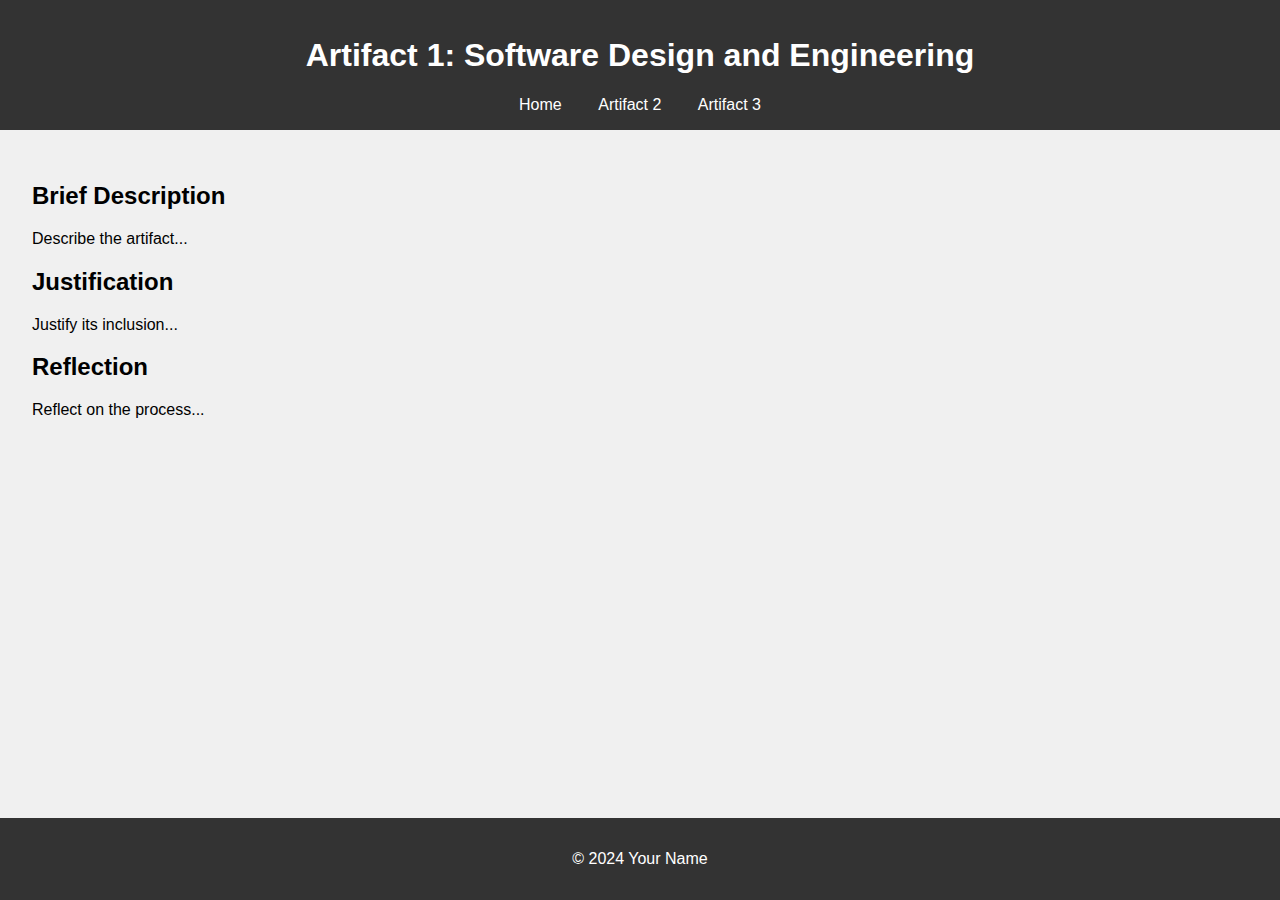
==== artifact1.html @ aca3f273 "Eport update" ====
<!DOCTYPE html>
<html lang="en">
<head>
    <meta charset="UTF-8">
    <meta name="viewport" content="width=device-width, initial-scale=1.0">
    <title>Artifact 1</title>
    <link rel="stylesheet" href="css/styles.css">
</head>
<body>
    <header>
        <h1>Artifact 1: Software Design and Engineering</h1>
        <nav>
            <ul>
                <li><a href="index.html">Home</a></li>
                <li><a href="artifact2.html">Artifact 2</a></li>
                <li><a href="artifact3.html">Artifact 3</a></li>
            </ul>
        </nav>
    </header>
    <main>
        <section>
            <h2>Brief Description</h2>
            <p>Describe the artifact...</p>
        </section>
        <section>
            <h2>Justification</h2>
            <p>Justify its inclusion...</p>
        </section>
        <section>
            <h2>Reflection</h2>
            <p>Reflect on the process...</p>
        </section>
    </main>
    <footer>
        <p>&copy; 2024 Your Name</p>
    </footer>
    <script src="js/script.js"></script>
</body>
</html>
---- css/styles.css ----
body {
    font-family: Arial, sans-serif;
    margin: 0;
    padding: 0;
    background-color: #f0f0f0;
}

header {
    background-color: #333;
    color: white;
    padding: 1em 0;
    text-align: center;
}

nav ul {
    list-style-type: none;
    margin: 0;
    padding: 0;
}

nav ul li {
    display: inline;
    margin: 0 1em;
}

nav ul li a {
    color: white;
    text-decoration: none;
}

main {
    padding: 2em;
}

footer {
    background-color: #333;
    color: white;
    text-align: center;
    padding: 1em 0;
    position: fixed;
    width: 100%;
    bottom: 0;
}
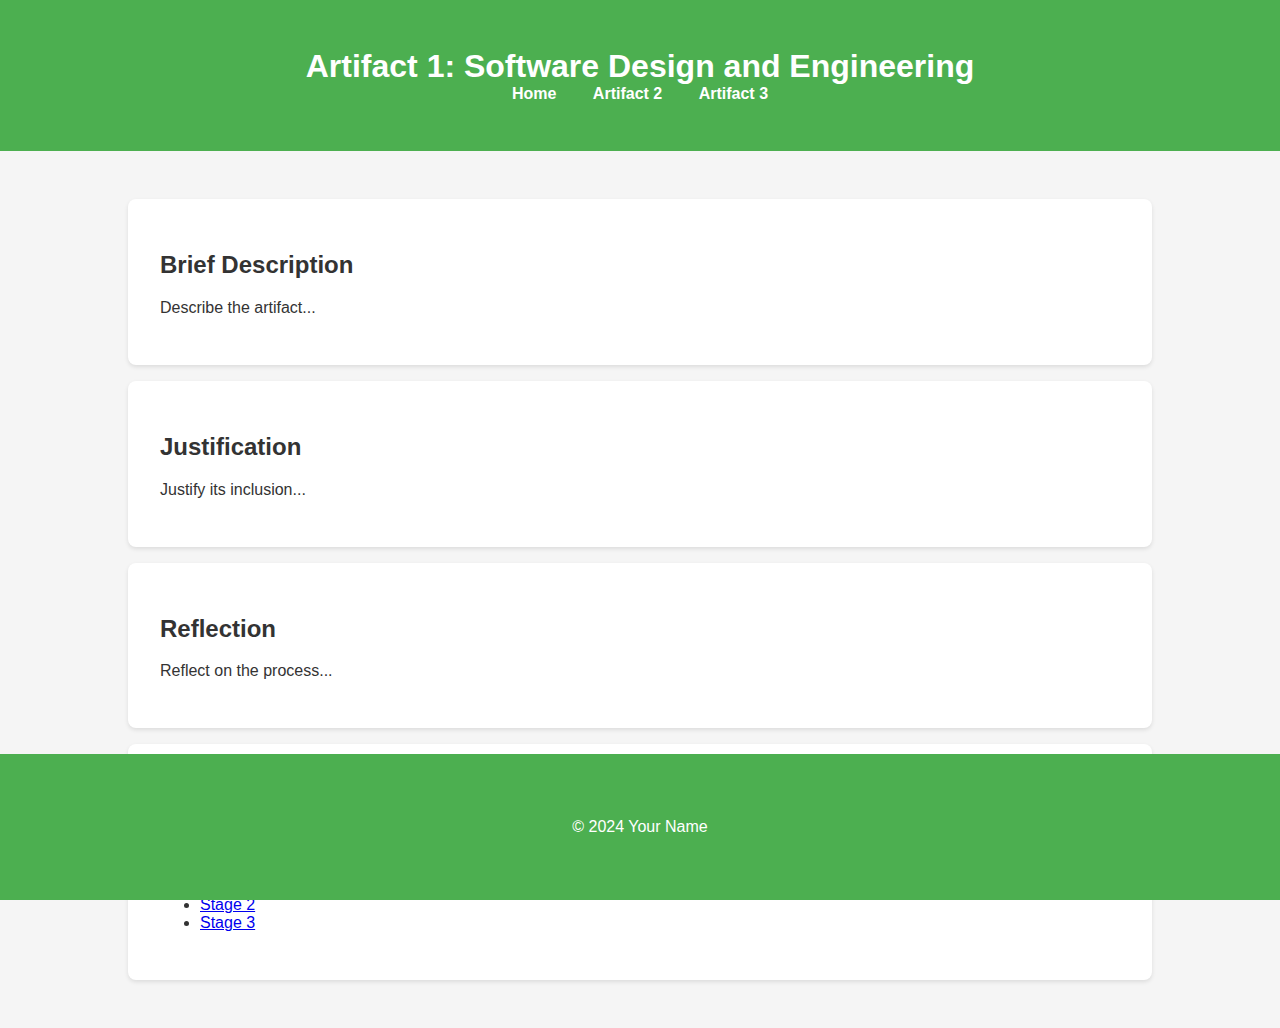
==== commit c229c536: "Enhanced Port" ====
--- a/artifact1.html
+++ b/artifact1.html
@@ -8,16 +8,18 @@
 </head>
 <body>
     <header>
-        <h1>Artifact 1: Software Design and Engineering</h1>
-        <nav>
-            <ul>
-                <li><a href="index.html">Home</a></li>
-                <li><a href="artifact2.html">Artifact 2</a></li>
-                <li><a href="artifact3.html">Artifact 3</a></li>
-            </ul>
-        </nav>
+        <div class="container">
+            <h1>Artifact 1: Software Design and Engineering</h1>
+            <nav>
+                <ul>
+                    <li><a href="index.html">Home</a></li>
+                    <li><a href="artifact2.html">Artifact 2</a></li>
+                    <li><a href="artifact3.html">Artifact 3</a></li>
+                </ul>
+            </nav>
+        </div>
     </header>
-    <main>
+    <main class="container">
         <section>
             <h2>Brief Description</h2>
             <p>Describe the artifact...</p>
@@ -30,9 +32,20 @@
             <h2>Reflection</h2>
             <p>Reflect on the process...</p>
         </section>
+        <section>
+            <h2>Development Stages</h2>
+            <p>Download each stage of development:</p>
+            <ul>
+                <li><a href="zips/stage1.zip" download>Stage 1</a></li>
+                <li><a href="zips/stage2.zip" download>Stage 2</a></li>
+                <li><a href="zips/stage3.zip" download>Stage 3</a></li>
+            </ul>
+        </section>
     </main>
     <footer>
-        <p>&copy; 2024 Your Name</p>
+        <div class="container">
+            <p>&copy; 2024 Your Name</p>
+        </div>
     </footer>
     <script src="js/script.js"></script>
 </body>
--- a/css/styles.css
+++ b/css/styles.css
@@ -1,15 +1,20 @@
 body {
-    font-family: Arial, sans-serif;
+    font-family: 'Segoe UI', Tahoma, Geneva, Verdana, sans-serif;
     margin: 0;
     padding: 0;
-    background-color: #f0f0f0;
+    background-color: #f5f5f5;
+    color: #333;
 }
 
 header {
-    background-color: #333;
+    background-color: #4CAF50;
     color: white;
     padding: 1em 0;
     text-align: center;
+}
+
+header h1 {
+    margin: 0;
 }
 
 nav ul {
@@ -26,14 +31,25 @@
 nav ul li a {
     color: white;
     text-decoration: none;
+    font-weight: bold;
 }
 
-main {
+.container {
+    width: 80%;
+    margin: 0 auto;
+    padding: 2em 0;
+}
+
+main section {
+    background-color: white;
     padding: 2em;
+    margin: 1em 0;
+    border-radius: 8px;
+    box-shadow: 0 2px 4px rgba(0, 0, 0, 0.1);
 }
 
 footer {
-    background-color: #333;
+    background-color: #4CAF50;
     color: white;
     text-align: center;
     padding: 1em 0;
@@ -41,3 +57,17 @@
     width: 100%;
     bottom: 0;
 }
+
+footer .container {
+    width: 80%;
+    margin: 0 auto;
+}
+
+video {
+    width: 100%;
+    max-width: 600px;
+    display: block;
+    margin: 0 auto;
+    border-radius: 8px;
+    box-shadow: 0 2px 4px rgba(0, 0, 0, 0.1);
+}
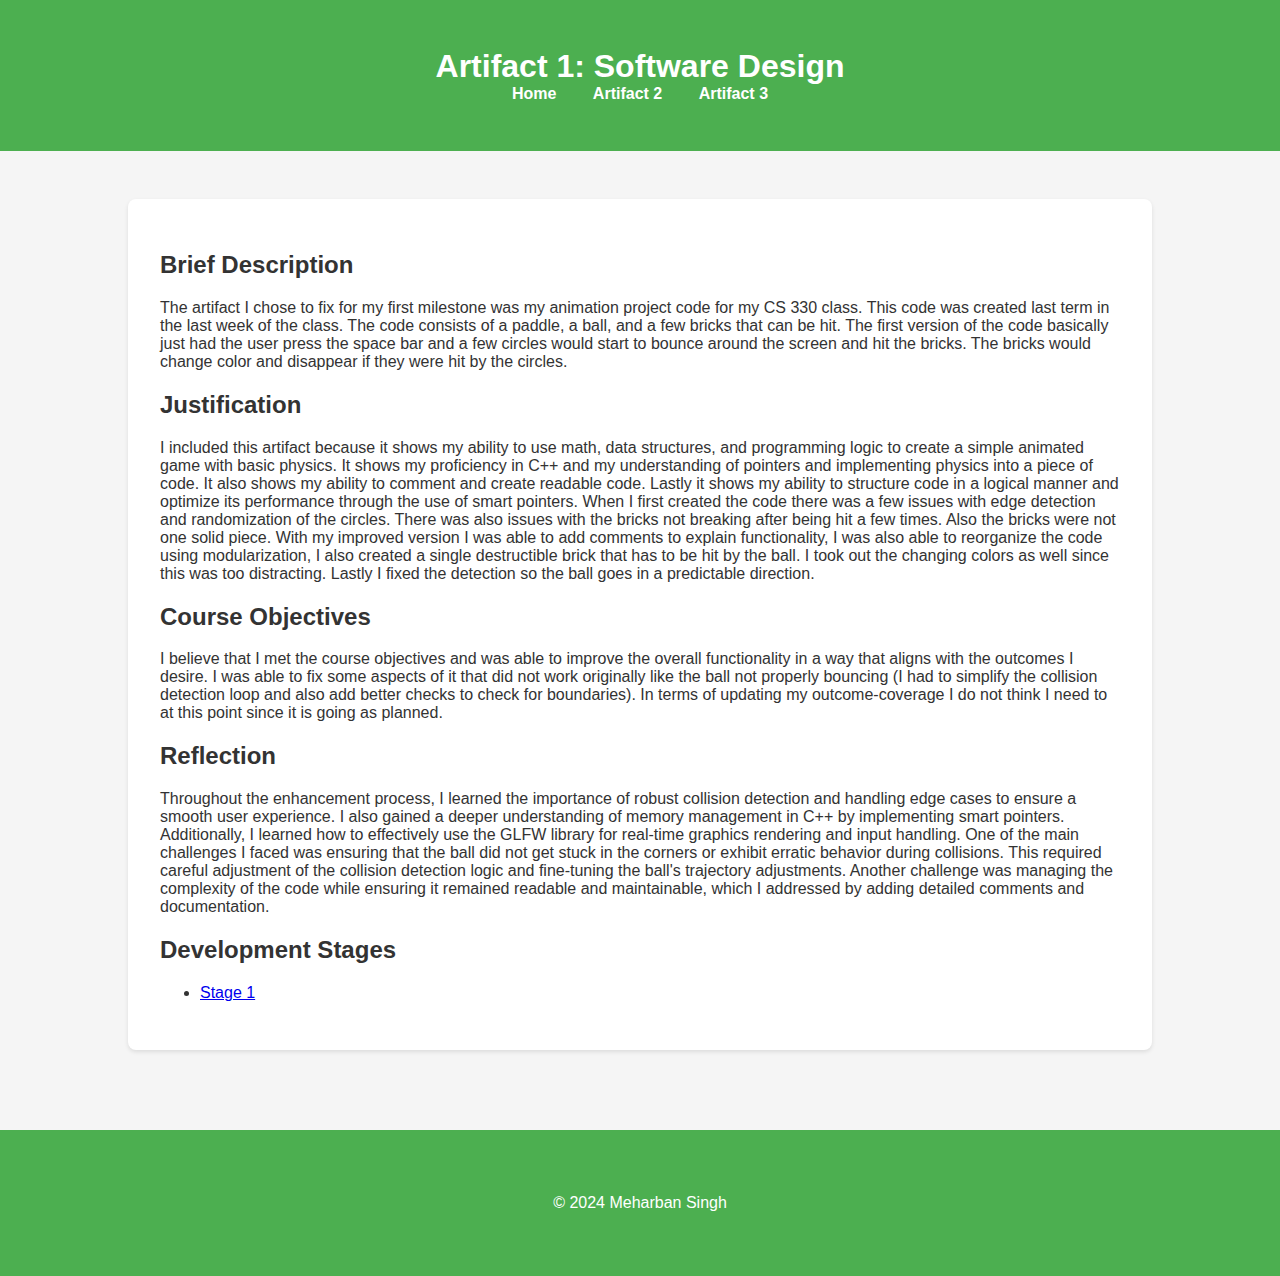
==== commit 93ccfaf6: "New Update 5" ====
--- a/artifact1.html
+++ b/artifact1.html
@@ -3,13 +3,13 @@
 <head>
     <meta charset="UTF-8">
     <meta name="viewport" content="width=device-width, initial-scale=1.0">
-    <title>Artifact 1</title>
+    <title>Artifact 1: Software Design</title>
     <link rel="stylesheet" href="css/styles.css">
 </head>
 <body>
     <header>
         <div class="container">
-            <h1>Artifact 1: Software Design and Engineering</h1>
+            <h1>Artifact 1: Software Design</h1>
             <nav>
                 <ul>
                     <li><a href="index.html">Home</a></li>
@@ -22,29 +22,27 @@
     <main class="container">
         <section>
             <h2>Brief Description</h2>
-            <p>Describe the artifact...</p>
-        </section>
-        <section>
+            <p>The artifact I chose to fix for my first milestone was my animation project code for my CS 330 class. This code was created last term in the last week of the class. The code consists of a paddle, a ball, and a few bricks that can be hit. The first version of the code basically just had the user press the space bar and a few circles would start to bounce around the screen and hit the bricks. The bricks would change color and disappear if they were hit by the circles.</p>
+
             <h2>Justification</h2>
-            <p>Justify its inclusion...</p>
-        </section>
-        <section>
+            <p>I included this artifact because it shows my ability to use math, data structures, and programming logic to create a simple animated game with basic physics. It shows my proficiency in C++ and my understanding of pointers and implementing physics into a piece of code. It also shows my ability to comment and create readable code. Lastly it shows my ability to structure code in a logical manner and optimize its performance through the use of smart pointers. When I first created the code there was a few issues with edge detection and randomization of the circles. There was also issues with the bricks not breaking after being hit a few times. Also the bricks were not one solid piece. With my improved version I was able to add comments to explain functionality, I was also able to reorganize the code using modularization, I also created a single destructible brick that has to be hit by the ball. I took out the changing colors as well since this was too distracting. Lastly I fixed the detection so the ball goes in a predictable direction.</p>
+
+            <h2>Course Objectives</h2>
+            <p>I believe that I met the course objectives and was able to improve the overall functionality in a way that aligns with the outcomes I desire. I was able to fix some aspects of it that did not work originally like the ball not properly bouncing (I had to simplify the collision detection loop and also add better checks to check for boundaries). In terms of updating my outcome-coverage I do not think I need to at this point since it is going as planned.</p>
+
             <h2>Reflection</h2>
-            <p>Reflect on the process...</p>
-        </section>
-        <section>
+            <p>Throughout the enhancement process, I learned the importance of robust collision detection and handling edge cases to ensure a smooth user experience. I also gained a deeper understanding of memory management in C++ by implementing smart pointers. Additionally, I learned how to effectively use the GLFW library for real-time graphics rendering and input handling. One of the main challenges I faced was ensuring that the ball did not get stuck in the corners or exhibit erratic behavior during collisions. This required careful adjustment of the collision detection logic and fine-tuning the ball's trajectory adjustments. Another challenge was managing the complexity of the code while ensuring it remained readable and maintainable, which I addressed by adding detailed comments and documentation.</p>
+
             <h2>Development Stages</h2>
-            <p>Download each stage of development:</p>
             <ul>
-                <li><a href="zips/stage1.zip" download>Stage 1</a></li>
-                <li><a href="zips/stage2.zip" download>Stage 2</a></li>
-                <li><a href="zips/stage3.zip" download>Stage 3</a></li>
+                <li><a href="downloads/artifact1_stage1.zip">Stage 1</a></li>
+                
             </ul>
         </section>
     </main>
     <footer>
         <div class="container">
-            <p>&copy; 2024 Your Name</p>
+            <p>&copy; 2024 Meharban Singh</p>
         </div>
     </footer>
     <script src="js/script.js"></script>
--- a/css/styles.css
+++ b/css/styles.css
@@ -21,6 +21,7 @@
     list-style-type: none;
     margin: 0;
     padding: 0;
+    text-align: center;
 }
 
 nav ul li {
@@ -40,7 +41,11 @@
     padding: 2em 0;
 }
 
-main section {
+main {
+    min-height: 80vh;
+}
+
+section {
     background-color: white;
     padding: 2em;
     margin: 1em 0;
@@ -53,21 +58,5 @@
     color: white;
     text-align: center;
     padding: 1em 0;
-    position: fixed;
-    width: 100%;
-    bottom: 0;
+    margin-top: 2em;
 }
-
-footer .container {
-    width: 80%;
-    margin: 0 auto;
-}
-
-video {
-    width: 100%;
-    max-width: 600px;
-    display: block;
-    margin: 0 auto;
-    border-radius: 8px;
-    box-shadow: 0 2px 4px rgba(0, 0, 0, 0.1);
-}
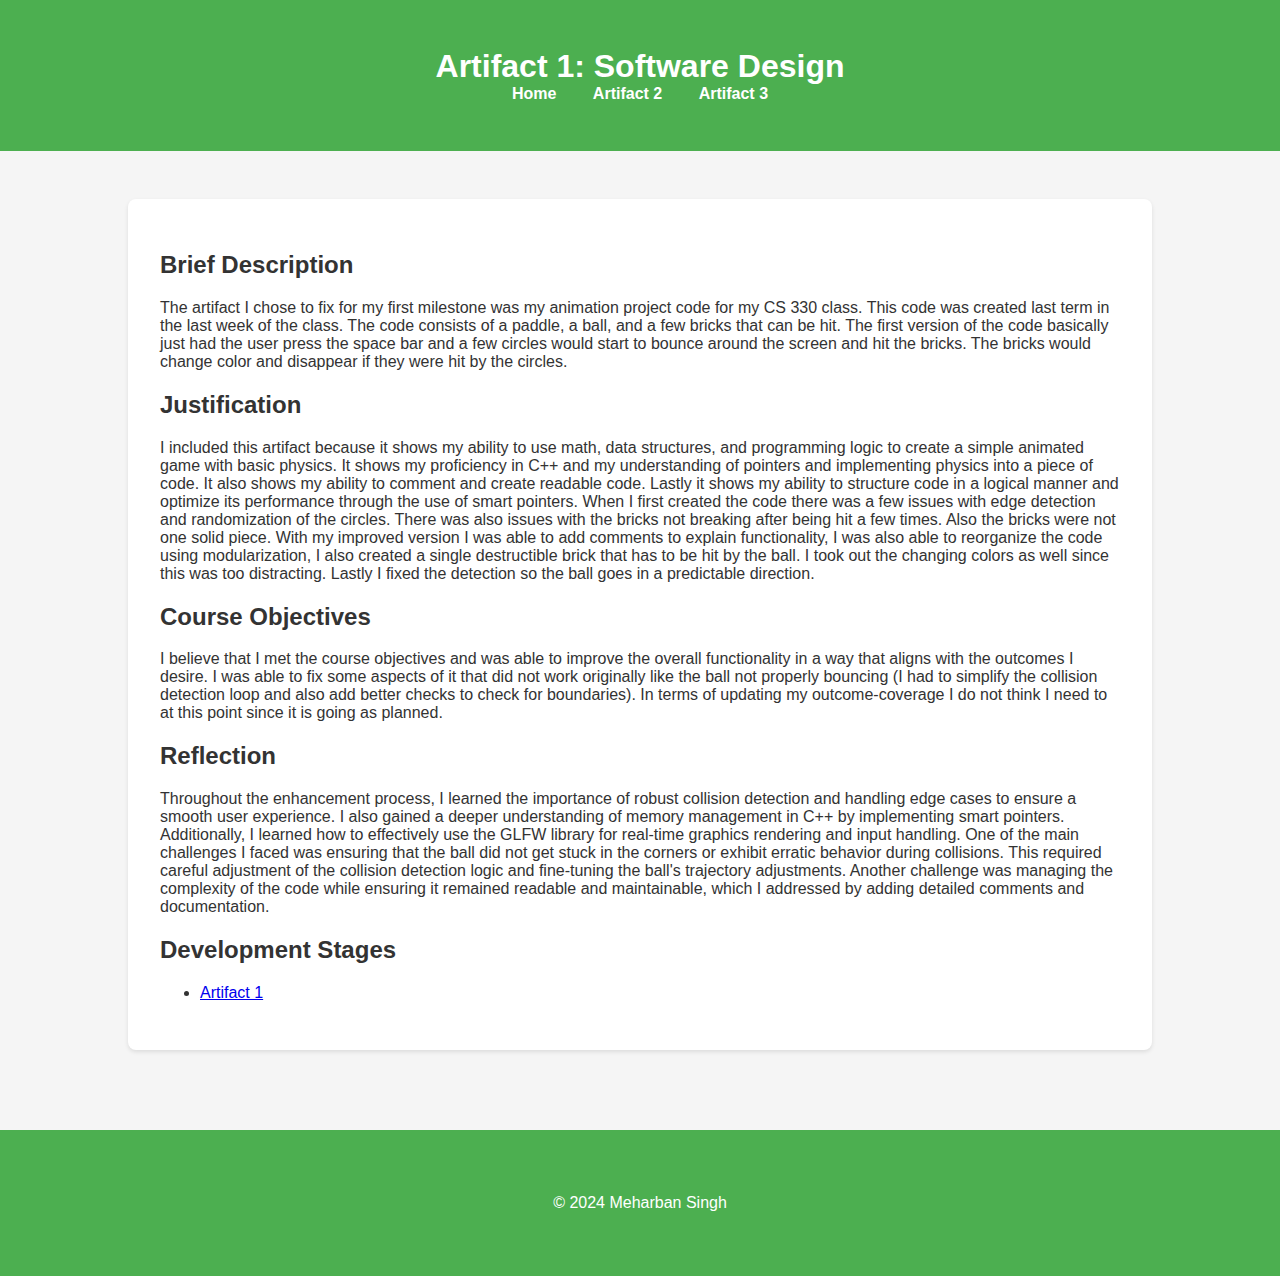
==== commit 2a1e5da5: "New Update 7" ====
--- a/artifact1.html
+++ b/artifact1.html
@@ -35,7 +35,7 @@
 
             <h2>Development Stages</h2>
             <ul>
-                <li><a href="downloads/artifact1_stage1.zip">Stage 1</a></li>
+                <li><a href="https://drive.google.com/file/d/16SgKrbA7jzJ605qjvH48StpXqtqBBwEC/view?usp=drive_link">Artifact 1</a></li>
                 
             </ul>
         </section>
